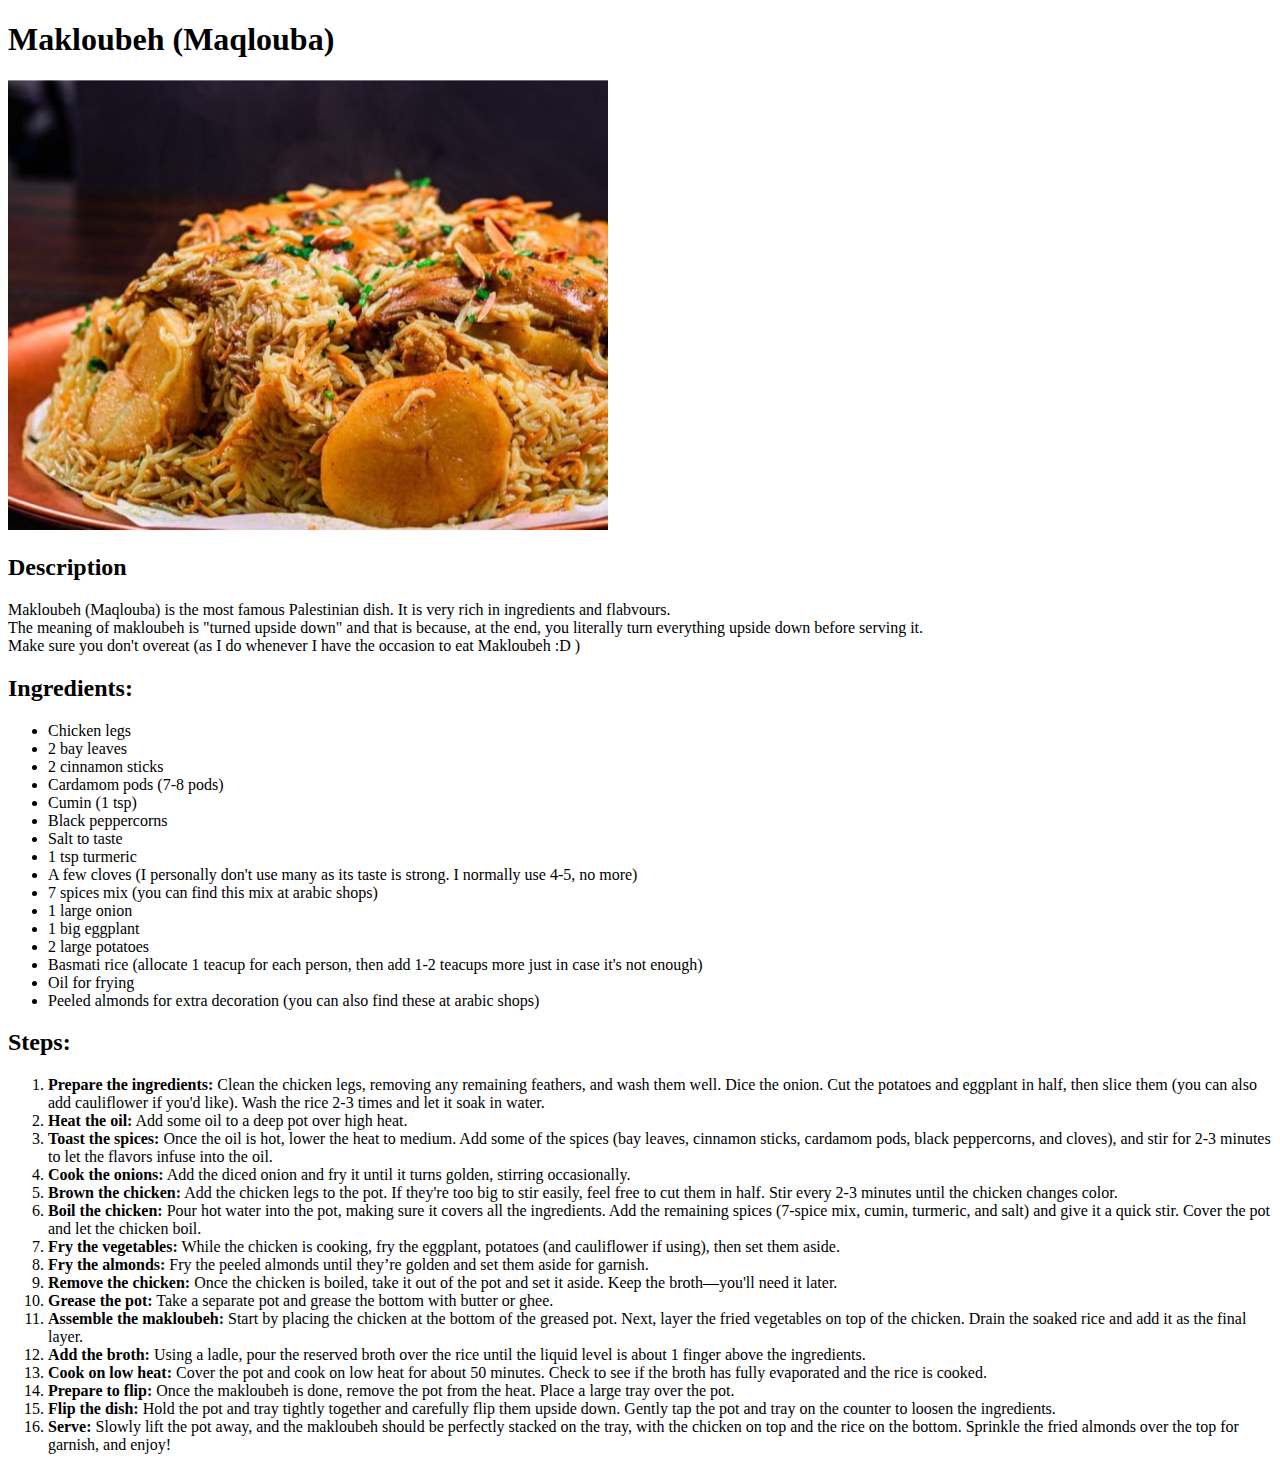
==== recipes/makloubeh.html @ 1cab8ae6 "Add project files" ====
<!DOCTYPE html>
<html lang="en">
    <head>
        <meta charset="UTF-8">
        <meta name="viewport" content="width=device-width, initial-scale=1.0">
        <title>Palestinian Makloubeh - Odin Recipes</title>
    </head>
    <body>
        <h1>Makloubeh (Maqlouba)</h1>
        <img src="../images/makloubeh.jpg" alt="Makloubeh (Maqlouba)" width="600" height="450">

        <h2>Description</h2>
        <p>Makloubeh (Maqlouba) is the most famous Palestinian dish. It is very rich in ingredients and flabvours.<br>
           The meaning of makloubeh is "turned upside down" and that is because, at the end, you literally turn everything upside down before serving it.<br>
           Make sure you don't overeat (as I do whenever I have the occasion to eat Makloubeh :D )</p>

        <h2>Ingredients:</h2>
        <ul>
            <li>Chicken legs</li>
            <li>2 bay leaves</li>
            <li>2 cinnamon sticks</li>
            <li>Cardamom pods (7-8 pods)</li>
            <li>Cumin (1 tsp)</li>
            <li>Black peppercorns</li>
            <li>Salt to taste</li>
            <li>1 tsp turmeric</li>
            <li>A few cloves (I personally don't use many as its taste is strong. I normally use 4-5, no more)</li>
            <li>7 spices mix (you can find this mix at arabic shops)</li>
            <li>1 large onion</li>
            <li>1 big eggplant</li>
            <li>2 large potatoes</li>
            <li>Basmati rice (allocate 1 teacup for each person, then add 1-2 teacups more just in case it's not enough)</li>
            <li>Oil for frying</li>
            <li>Peeled almonds for extra decoration (you can also find these at arabic shops)</li>
        </ul>

        <h2>Steps:</h2>
        <ol>
            <li><strong>Prepare the ingredients:</strong>  
              Clean the chicken legs, removing any remaining feathers, and wash them well. Dice the onion. Cut the potatoes and eggplant in half, then slice them (you can also add cauliflower if you'd like). Wash the rice 2-3 times and let it soak in water.
            </li>
            <li><strong>Heat the oil:</strong>  
              Add some oil to a deep pot over high heat.
            </li>
            <li><strong>Toast the spices:</strong>  
              Once the oil is hot, lower the heat to medium. Add some of the spices (bay leaves, cinnamon sticks, cardamom pods, black peppercorns, and cloves), and stir for 2-3 minutes to let the flavors infuse into the oil.
            </li>
            <li><strong>Cook the onions:</strong>  
              Add the diced onion and fry it until it turns golden, stirring occasionally.
            </li>
            <li><strong>Brown the chicken:</strong>  
              Add the chicken legs to the pot. If they're too big to stir easily, feel free to cut them in half. Stir every 2-3 minutes until the chicken changes color.
            </li>
            <li><strong>Boil the chicken:</strong>  
              Pour hot water into the pot, making sure it covers all the ingredients. Add the remaining spices (7-spice mix, cumin, turmeric, and salt) and give it a quick stir. Cover the pot and let the chicken boil.
            </li>
            <li><strong>Fry the vegetables:</strong>  
              While the chicken is cooking, fry the eggplant, potatoes (and cauliflower if using), then set them aside.
            </li>
            <li><strong>Fry the almonds:</strong>  
              Fry the peeled almonds until they’re golden and set them aside for garnish.
            </li>
            <li><strong>Remove the chicken:</strong>  
              Once the chicken is boiled, take it out of the pot and set it aside. Keep the broth—you'll need it later.
            </li>
            <li><strong>Grease the pot:</strong>  
              Take a separate pot and grease the bottom with butter or ghee.
            </li>
            <li><strong>Assemble the makloubeh:</strong>  
              Start by placing the chicken at the bottom of the greased pot. Next, layer the fried vegetables on top of the chicken. Drain the soaked rice and add it as the final layer.
            </li>
            <li><strong>Add the broth:</strong>  
              Using a ladle, pour the reserved broth over the rice until the liquid level is about 1 finger above the ingredients.
            </li>
            <li><strong>Cook on low heat:</strong>  
              Cover the pot and cook on low heat for about 50 minutes. Check to see if the broth has fully evaporated and the rice is cooked.
            </li>
            <li><strong>Prepare to flip:</strong>  
              Once the makloubeh is done, remove the pot from the heat. Place a large tray over the pot.
            </li>
            <li><strong>Flip the dish:</strong>  
              Hold the pot and tray tightly together and carefully flip them upside down. Gently tap the pot and tray on the counter to loosen the ingredients.
            </li>
            <li><strong>Serve:</strong>  
              Slowly lift the pot away, and the makloubeh should be perfectly stacked on the tray, with the chicken on top and the rice on the bottom. Sprinkle the fried almonds over the top for garnish, and enjoy!
            </li>
          </ol>
          
    </body>
</html>
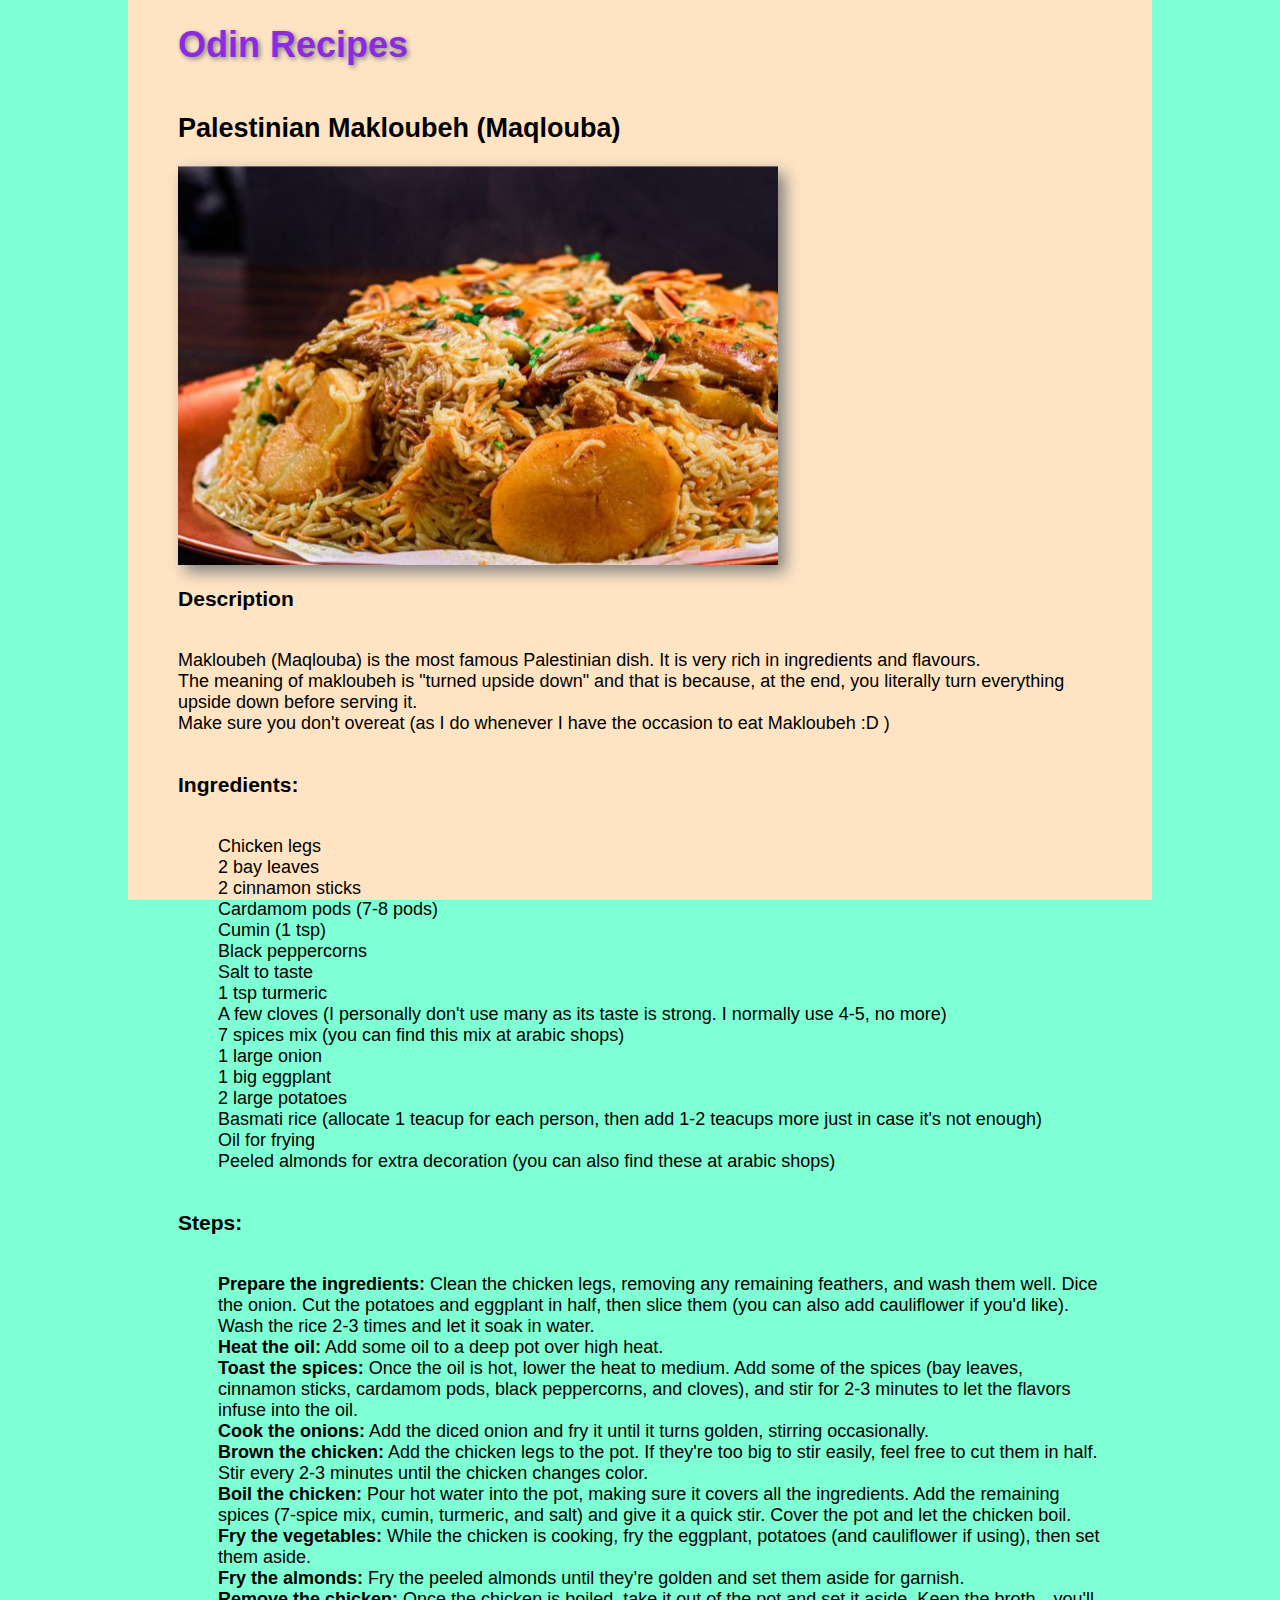
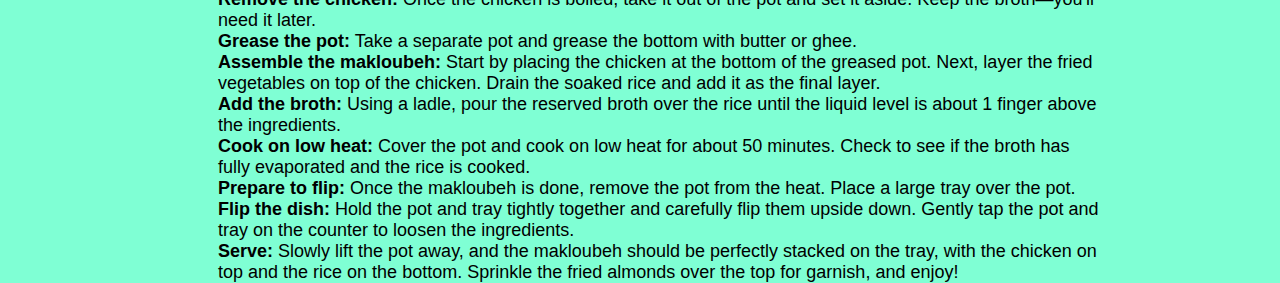
==== commit 2b649bb5: "Add styles" ====
--- a/recipes/makloubeh.html
+++ b/recipes/makloubeh.html
@@ -3,88 +3,90 @@
     <head>
         <meta charset="UTF-8">
         <meta name="viewport" content="width=device-width, initial-scale=1.0">
+        <link rel="stylesheet" href="../styles.css">
         <title>Palestinian Makloubeh - Odin Recipes</title>
     </head>
     <body>
-        <h1>Makloubeh (Maqlouba)</h1>
-        <img src="../images/makloubeh.jpg" alt="Makloubeh (Maqlouba)" width="600" height="450">
+      <a href="../index.html" id="site_title"><h1>Odin Recipes</h1></a>
+      <h2>Palestinian Makloubeh (Maqlouba)</h2>
+      <img src="../images/makloubeh.jpg" alt="Makloubeh (Maqlouba)" width="600" height="450">
 
-        <h2>Description</h2>
-        <p>Makloubeh (Maqlouba) is the most famous Palestinian dish. It is very rich in ingredients and flabvours.<br>
-           The meaning of makloubeh is "turned upside down" and that is because, at the end, you literally turn everything upside down before serving it.<br>
-           Make sure you don't overeat (as I do whenever I have the occasion to eat Makloubeh :D )</p>
+      <h3>Description</h3>
+      <p>Makloubeh (Maqlouba) is the most famous Palestinian dish. It is very rich in ingredients and flavours.<br>
+          The meaning of makloubeh is "turned upside down" and that is because, at the end, you literally turn everything upside down before serving it.<br>
+          Make sure you don't overeat (as I do whenever I have the occasion to eat Makloubeh :D )</p>
 
-        <h2>Ingredients:</h2>
-        <ul>
-            <li>Chicken legs</li>
-            <li>2 bay leaves</li>
-            <li>2 cinnamon sticks</li>
-            <li>Cardamom pods (7-8 pods)</li>
-            <li>Cumin (1 tsp)</li>
-            <li>Black peppercorns</li>
-            <li>Salt to taste</li>
-            <li>1 tsp turmeric</li>
-            <li>A few cloves (I personally don't use many as its taste is strong. I normally use 4-5, no more)</li>
-            <li>7 spices mix (you can find this mix at arabic shops)</li>
-            <li>1 large onion</li>
-            <li>1 big eggplant</li>
-            <li>2 large potatoes</li>
-            <li>Basmati rice (allocate 1 teacup for each person, then add 1-2 teacups more just in case it's not enough)</li>
-            <li>Oil for frying</li>
-            <li>Peeled almonds for extra decoration (you can also find these at arabic shops)</li>
-        </ul>
+      <h3>Ingredients:</h3>
+      <ul>
+          <li>Chicken legs</li>
+          <li>2 bay leaves</li>
+          <li>2 cinnamon sticks</li>
+          <li>Cardamom pods (7-8 pods)</li>
+          <li>Cumin (1 tsp)</li>
+          <li>Black peppercorns</li>
+          <li>Salt to taste</li>
+          <li>1 tsp turmeric</li>
+          <li>A few cloves (I personally don't use many as its taste is strong. I normally use 4-5, no more)</li>
+          <li>7 spices mix (you can find this mix at arabic shops)</li>
+          <li>1 large onion</li>
+          <li>1 big eggplant</li>
+          <li>2 large potatoes</li>
+          <li>Basmati rice (allocate 1 teacup for each person, then add 1-2 teacups more just in case it's not enough)</li>
+          <li>Oil for frying</li>
+          <li>Peeled almonds for extra decoration (you can also find these at arabic shops)</li>
+      </ul>
 
-        <h2>Steps:</h2>
-        <ol>
-            <li><strong>Prepare the ingredients:</strong>  
-              Clean the chicken legs, removing any remaining feathers, and wash them well. Dice the onion. Cut the potatoes and eggplant in half, then slice them (you can also add cauliflower if you'd like). Wash the rice 2-3 times and let it soak in water.
-            </li>
-            <li><strong>Heat the oil:</strong>  
-              Add some oil to a deep pot over high heat.
-            </li>
-            <li><strong>Toast the spices:</strong>  
-              Once the oil is hot, lower the heat to medium. Add some of the spices (bay leaves, cinnamon sticks, cardamom pods, black peppercorns, and cloves), and stir for 2-3 minutes to let the flavors infuse into the oil.
-            </li>
-            <li><strong>Cook the onions:</strong>  
-              Add the diced onion and fry it until it turns golden, stirring occasionally.
-            </li>
-            <li><strong>Brown the chicken:</strong>  
-              Add the chicken legs to the pot. If they're too big to stir easily, feel free to cut them in half. Stir every 2-3 minutes until the chicken changes color.
-            </li>
-            <li><strong>Boil the chicken:</strong>  
-              Pour hot water into the pot, making sure it covers all the ingredients. Add the remaining spices (7-spice mix, cumin, turmeric, and salt) and give it a quick stir. Cover the pot and let the chicken boil.
-            </li>
-            <li><strong>Fry the vegetables:</strong>  
-              While the chicken is cooking, fry the eggplant, potatoes (and cauliflower if using), then set them aside.
-            </li>
-            <li><strong>Fry the almonds:</strong>  
-              Fry the peeled almonds until they’re golden and set them aside for garnish.
-            </li>
-            <li><strong>Remove the chicken:</strong>  
-              Once the chicken is boiled, take it out of the pot and set it aside. Keep the broth—you'll need it later.
-            </li>
-            <li><strong>Grease the pot:</strong>  
-              Take a separate pot and grease the bottom with butter or ghee.
-            </li>
-            <li><strong>Assemble the makloubeh:</strong>  
-              Start by placing the chicken at the bottom of the greased pot. Next, layer the fried vegetables on top of the chicken. Drain the soaked rice and add it as the final layer.
-            </li>
-            <li><strong>Add the broth:</strong>  
-              Using a ladle, pour the reserved broth over the rice until the liquid level is about 1 finger above the ingredients.
-            </li>
-            <li><strong>Cook on low heat:</strong>  
-              Cover the pot and cook on low heat for about 50 minutes. Check to see if the broth has fully evaporated and the rice is cooked.
-            </li>
-            <li><strong>Prepare to flip:</strong>  
-              Once the makloubeh is done, remove the pot from the heat. Place a large tray over the pot.
-            </li>
-            <li><strong>Flip the dish:</strong>  
-              Hold the pot and tray tightly together and carefully flip them upside down. Gently tap the pot and tray on the counter to loosen the ingredients.
-            </li>
-            <li><strong>Serve:</strong>  
-              Slowly lift the pot away, and the makloubeh should be perfectly stacked on the tray, with the chicken on top and the rice on the bottom. Sprinkle the fried almonds over the top for garnish, and enjoy!
-            </li>
-          </ol>
+      <h3>Steps:</h3>
+      <ol>
+          <li><strong>Prepare the ingredients:</strong>  
+            Clean the chicken legs, removing any remaining feathers, and wash them well. Dice the onion. Cut the potatoes and eggplant in half, then slice them (you can also add cauliflower if you'd like). Wash the rice 2-3 times and let it soak in water.
+          </li>
+          <li><strong>Heat the oil:</strong>  
+            Add some oil to a deep pot over high heat.
+          </li>
+          <li><strong>Toast the spices:</strong>  
+            Once the oil is hot, lower the heat to medium. Add some of the spices (bay leaves, cinnamon sticks, cardamom pods, black peppercorns, and cloves), and stir for 2-3 minutes to let the flavors infuse into the oil.
+          </li>
+          <li><strong>Cook the onions:</strong>  
+            Add the diced onion and fry it until it turns golden, stirring occasionally.
+          </li>
+          <li><strong>Brown the chicken:</strong>  
+            Add the chicken legs to the pot. If they're too big to stir easily, feel free to cut them in half. Stir every 2-3 minutes until the chicken changes color.
+          </li>
+          <li><strong>Boil the chicken:</strong>  
+            Pour hot water into the pot, making sure it covers all the ingredients. Add the remaining spices (7-spice mix, cumin, turmeric, and salt) and give it a quick stir. Cover the pot and let the chicken boil.
+          </li>
+          <li><strong>Fry the vegetables:</strong>  
+            While the chicken is cooking, fry the eggplant, potatoes (and cauliflower if using), then set them aside.
+          </li>
+          <li><strong>Fry the almonds:</strong>  
+            Fry the peeled almonds until they’re golden and set them aside for garnish.
+          </li>
+          <li><strong>Remove the chicken:</strong>  
+            Once the chicken is boiled, take it out of the pot and set it aside. Keep the broth—you'll need it later.
+          </li>
+          <li><strong>Grease the pot:</strong>  
+            Take a separate pot and grease the bottom with butter or ghee.
+          </li>
+          <li><strong>Assemble the makloubeh:</strong>  
+            Start by placing the chicken at the bottom of the greased pot. Next, layer the fried vegetables on top of the chicken. Drain the soaked rice and add it as the final layer.
+          </li>
+          <li><strong>Add the broth:</strong>  
+            Using a ladle, pour the reserved broth over the rice until the liquid level is about 1 finger above the ingredients.
+          </li>
+          <li><strong>Cook on low heat:</strong>  
+            Cover the pot and cook on low heat for about 50 minutes. Check to see if the broth has fully evaporated and the rice is cooked.
+          </li>
+          <li><strong>Prepare to flip:</strong>  
+            Once the makloubeh is done, remove the pot from the heat. Place a large tray over the pot.
+          </li>
+          <li><strong>Flip the dish:</strong>  
+            Hold the pot and tray tightly together and carefully flip them upside down. Gently tap the pot and tray on the counter to loosen the ingredients.
+          </li>
+          <li><strong>Serve:</strong>  
+            Slowly lift the pot away, and the makloubeh should be perfectly stacked on the tray, with the chicken on top and the rice on the bottom. Sprinkle the fried almonds over the top for garnish, and enjoy!
+          </li>
+        </ol>
           
     </body>
 </html>--- a/styles.css
+++ b/styles.css
@@ -0,0 +1,53 @@
+html, body {
+    height: 100%;  /* Ensure both html and body take up the full viewport height */
+    margin: 0;     /* Remove default margin */
+    padding: 0;    /* Remove default padding */
+}
+
+html {
+    background-color: aquamarine; /* Background color for the html */
+}
+
+body {
+    display: flex;                /* Flexbox to ensure it stretches */
+    flex-direction: column;       /* Stack children vertically */
+    min-height: 100vh;            /* Ensure body takes full viewport height */
+    height: 100%;
+    padding: 0 50px 0 50px;
+    font-family: Tahoma, Verdana, sans-serif;
+    font-size: 18px;
+    width: 80%;
+    margin: 0 auto;
+    background-color: bisque;
+    box-sizing: border-box;       /* Include padding and border in width/height */
+}
+
+#site_title {
+    text-decoration: none;
+}
+h1 {
+    font-size: 2em;
+    color: blueviolet;
+    text-shadow: 2px 2px 5px gray;
+}
+
+li {
+    list-style-type: none;
+}
+
+li a {
+    text-decoration: none;
+    color: cornflowerblue;
+}
+
+li a:hover {
+    text-decoration: underline;
+}
+
+li a:visited {
+    color: lightcoral;
+}
+
+img {
+    box-shadow: 7px 7px 15px gray;
+}